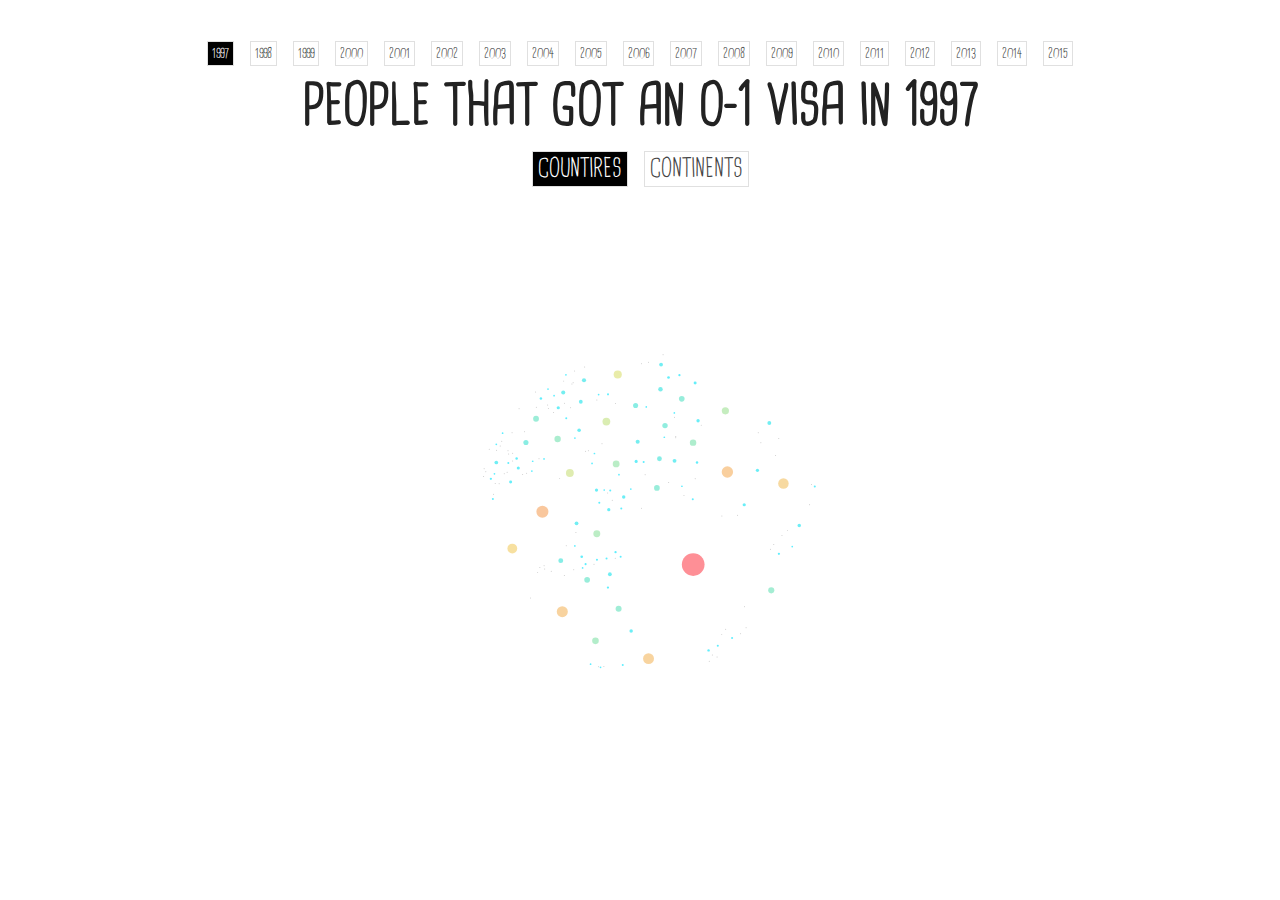
==== dataviz.html @ 28a0be56 "first commit" ====
<!doctype html>
<html>
<head>
  <meta charset="utf-8">
  <title>Bubble Chart </title>

  <meta name="viewport" content="width=device-width,initial-scale=1">
  <!-- <canvas width="940" height="600"></canvas> -->
  <link rel="stylesheet" href="css/reset.css">
  <link rel="stylesheet" href="css/bubble_chart.css">

  <!-- <script src="https://d3js.org/d3.v4.js"></script> -->
<!-- <script src="src/bubble_chart_new.js"></script> -->
</head>
<body>
	
		<div class="container">
			<div id="years">
				<a href="#" id="1997" class="Ybutton active">1997</a>
				<a href="#" id="1998" class="Ybutton">1998</a>
				<a href="#" id="1999" class="Ybutton">1999</a>
				<a href="#" id="2000" class="Ybutton">2000</a>
				<a href="#" id="2001" class="Ybutton">2001</a>
				<a href="#" id="2002" class="Ybutton">2002</a>
				<a href="#" id="2003" class="Ybutton">2003</a>
				<a href="#" id="2004" class="Ybutton">2004</a>
				<a href="#" id="2005" class="Ybutton">2005</a>
				<a href="#" id="2006" class="Ybutton">2006</a>
				<a href="#" id="2007" class="Ybutton">2007</a>
				<a href="#" id="2008" class="Ybutton">2008</a>
				<a href="#" id="2009" class="Ybutton">2009</a>
				<a href="#" id="2010" class="Ybutton">2010</a>
				<a href="#" id="2011" class="Ybutton">2011</a>
				<a href="#" id="2012" class="Ybutton">2012</a>
				<a href="#" id="2013" class="Ybutton">2013</a>
				<a href="#" id="2014" class="Ybutton">2014</a>
				<a href="#" id="2015" class="Ybutton">2015</a>
			</div>
			<h1>people that got an O-1 visa in <span id="yearClicked">1997</span></h1>
			
			<div id="toolbar">				
				<a href="#" id="all" class="button active">countires</a>
				<a href="#" id="continents" class="button">Continents</a>
	    	</div>
   
    		<div id="vis"></div>
		</div>
		<script src="lib/d3.min.js"></script>
		<script src="src/tooltip.js"></script>
		<script src="src/bubble_chart.js"></script>
	

</body>
</html>
---- css/bubble_chart.css ----
a, a:visited, a:active {
  color: #444;
}

@import "https://fonts.googleapis.com/css?family=Roboto";

@font-face{
  font-family: 'Cardenio_Modern';
  src: url('../fonts/Cardenio_Modern.ttf');
  font-weight: normal;
}

html, h1,h2,h3, p, body {
  margin: 0;
  padding: 0;
  font-family: 'Cardenio_Modern', sans-serif;
  text-rendering: optimizeLegibility;
  color: #222;
  display: block;
  font-size: 66px;
  text-align: center;
  text-transform: uppercase;
}


h1{
  font-family: 'Cardenio_Modern';
  display: block;
  font-size: 56px;
  text-align: center;
  /*text-transform: uppercase;*/
}

.continents{
  font-size: 20px;
  position: absolute;
  left: 0;
}

.container {
  max-width: 1000px;
  margin: auto;
}

.button {
  min-width: 130px;
  padding: 4px 5px;
  cursor: pointer;
  text-align: center;
  font-size: 25px;
  border: 1px solid #e0e0e0;
  text-decoration: none;
}

.button.active {
  background: #000;
  color: #fff;
}

.Ybutton {
  /*font-family: 'Roboto', sans-serif;*/
  min-width: 130px;
  padding: 4px 4px;
  cursor: pointer;
  text-align: center;
  font-weight: lighter;
  font-size: 14px;
  border: 1px solid #e0e0e0;
  text-decoration: none;
}

.Ybutton.active {
  background: #000;
  color: #fff;
}


#vis {
  clear: both;
}

#toolbar {
  /*margin-top: 10px;*/
  margin: -20px;
}
}

.year {
  font-size: 21px;
  fill: #aaa;
  cursor: default;
}

.tooltip {
  font-family: 'Roboto', sans-serif;
	position: absolute;
	top: 100px;
	left: 100px;
  -moz-border-radius:5px;
	border-radius: 5px;
  /*border: 2px solid #000;*/
  background: #fff;
	opacity: .7;
	padding: 10px;
	width: 140px;
	font-size: 12px;
	z-index: 10;
  text-align: left;
}

.tooltip{
	font-size: 13px;
  font-family: 'Roboto', sans-serif;
  
}

.people {
  /*font-weight:bold;*/
}

.value{
  font-size: 13px;
  font-weight: lighter;
}
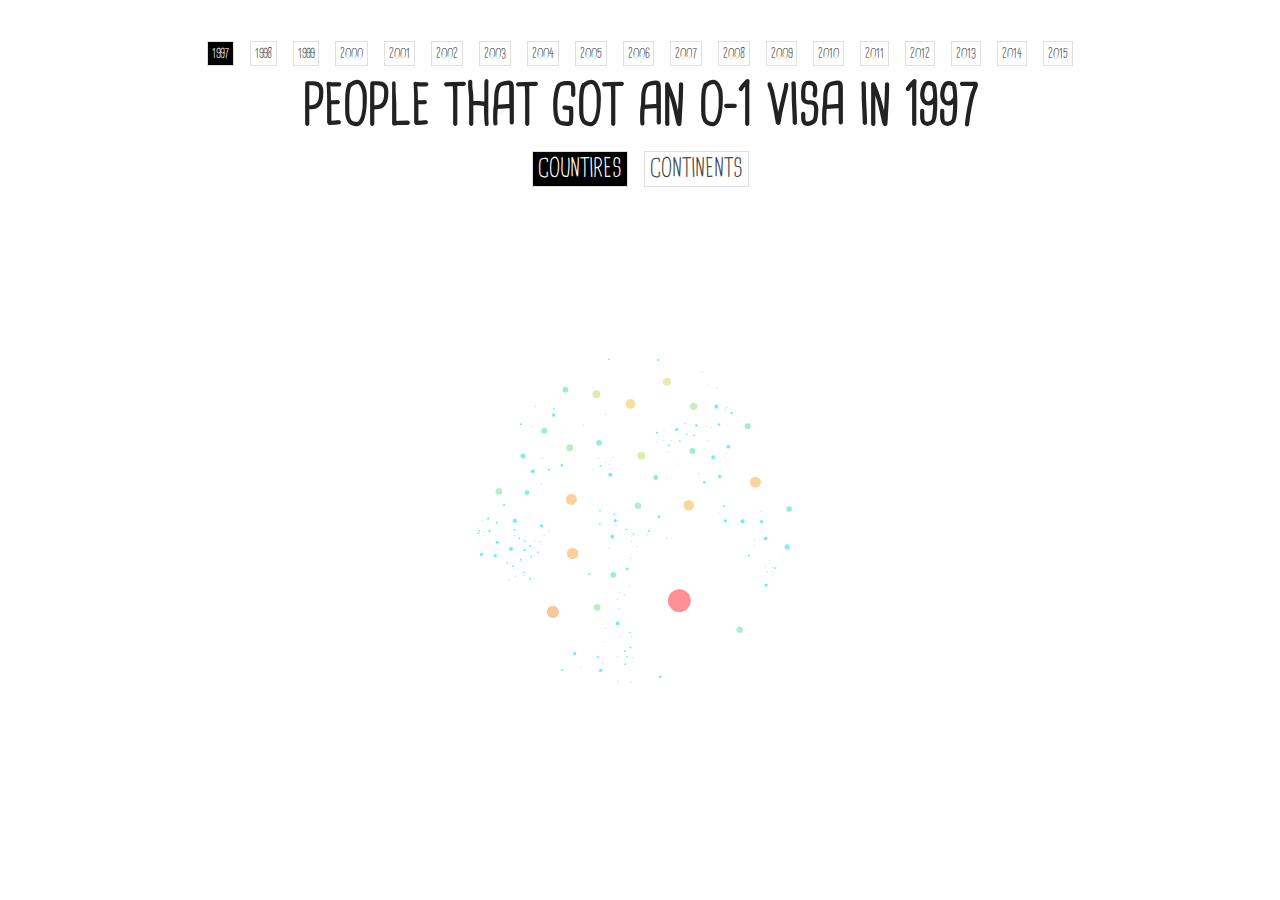
==== commit 77eafe87: "Merge pull request #1 from j-js/master" ====
--- a/dataviz.html
+++ b/dataviz.html
@@ -6,7 +6,7 @@
 
   <meta name="viewport" content="width=device-width,initial-scale=1">
   <!-- <canvas width="940" height="600"></canvas> -->
-  <link rel="stylesheet" href="css/reset.css">
+  <link rel="stylesheet" href="css/normalize.css">
   <link rel="stylesheet" href="css/bubble_chart.css">
 
   <!-- <script src="https://d3js.org/d3.v4.js"></script> -->
